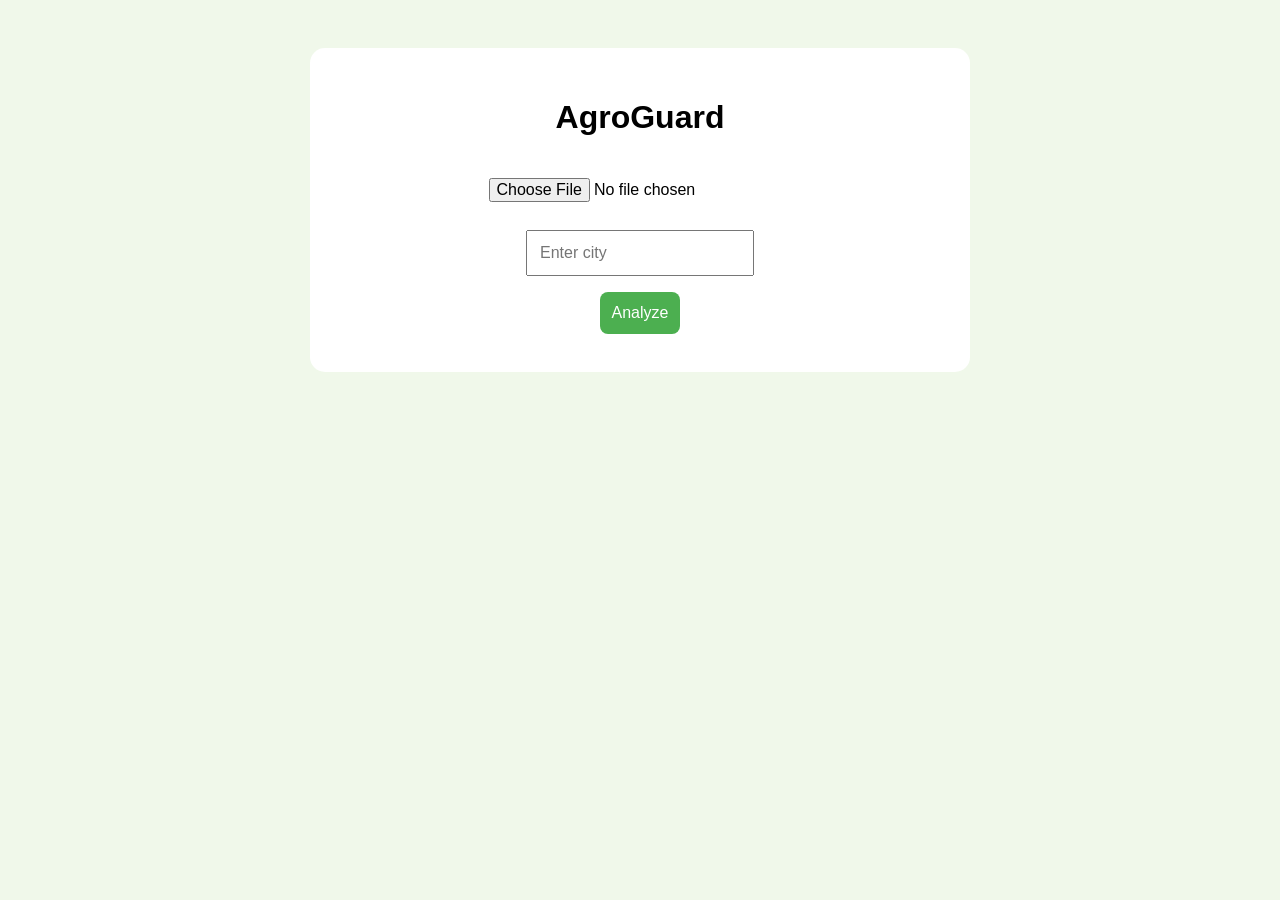
==== templates/index.html @ a2b92e42 "Add files via upload" ====
<!DOCTYPE html>
<html>
<head>
  <title>AgroGuard - Pest Detector</title>
  <style>
    body {font-family:Arial; text-align:center; background:#f0f8ea; padding:40px}
    .box {max-width:600px; margin:auto; background:white; padding:30px; border-radius:15px}
    input, button {padding:12px; margin:8px; font-size:16px}
    button {background:#4CAF50; color:white; border:none; border-radius:8px}
  </style>
</head>
<body>
  <div class="box">
    <h1>AgroGuard</h1>
    <form method="POST" enctype="multipart/form-data">
      <input type="file" name="image" accept="image/*" required><br>
      <input type="text" name="city" placeholder="Enter city" required><br>
      <button>Analyze</button>
    </form>
  </div>
</body>
</html>
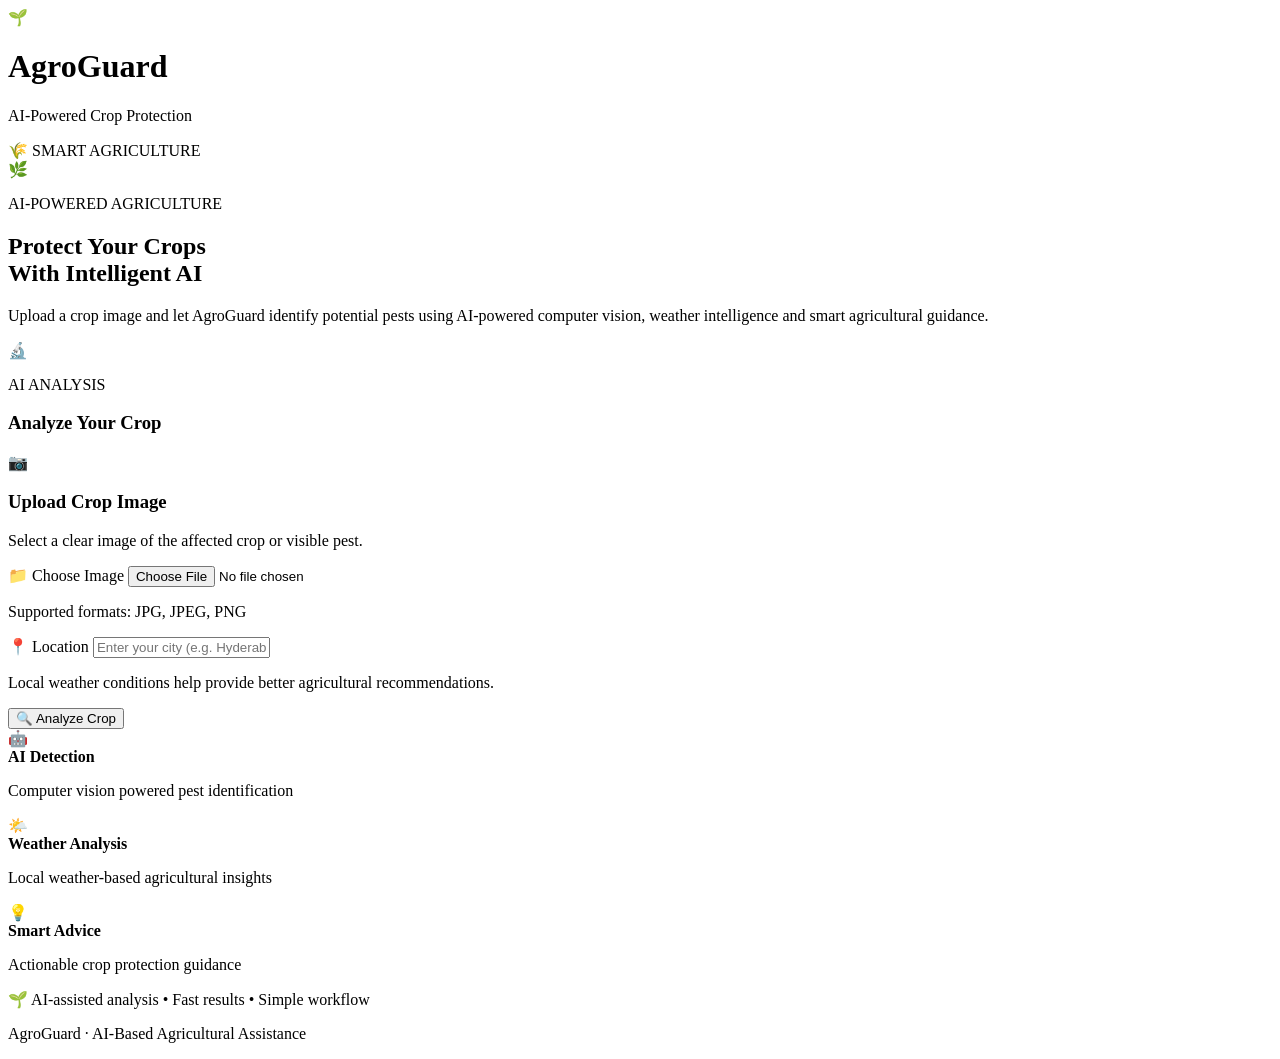
==== commit b165b984: "Upgrade AgroGuard UI and styling" ====
--- a/templates/index.html
+++ b/templates/index.html
@@ -1,22 +1,218 @@
 <!DOCTYPE html>
-<html>
+<html lang="en">
 <head>
-  <title>AgroGuard - Pest Detector</title>
-  <style>
-    body {font-family:Arial; text-align:center; background:#f0f8ea; padding:40px}
-    .box {max-width:600px; margin:auto; background:white; padding:30px; border-radius:15px}
-    input, button {padding:12px; margin:8px; font-size:16px}
-    button {background:#4CAF50; color:white; border:none; border-radius:8px}
-  </style>
+    <meta charset="UTF-8">
+    <meta name="viewport" content="width=device-width, initial-scale=1.0">
+
+    <title>AgroGuard | AI Crop Protection</title>
+
+    <link rel="stylesheet"
+          href="{{ url_for('static', filename='css/style.css') }}">
 </head>
+
 <body>
-  <div class="box">
-    <h1>AgroGuard</h1>
-    <form method="POST" enctype="multipart/form-data">
-      <input type="file" name="image" accept="image/*" required><br>
-      <input type="text" name="city" placeholder="Enter city" required><br>
-      <button>Analyze</button>
-    </form>
-  </div>
+
+<div class="page">
+
+    <!-- NAVBAR -->
+    <header class="header">
+
+        <div class="brand">
+            <span class="brand-icon">🌱</span>
+
+            <div>
+                <h1>AgroGuard</h1>
+                <p>AI-Powered Crop Protection</p>
+            </div>
+        </div>
+
+        <div class="header-badge">
+            🌾 SMART AGRICULTURE
+        </div>
+
+    </header>
+
+
+    <!-- MAIN -->
+    <main class="home-container">
+
+        <!-- HERO -->
+        <section class="hero">
+
+            <div class="hero-icon">
+                🌿
+            </div>
+
+            <p class="small-title">
+                AI-POWERED AGRICULTURE
+            </p>
+
+            <h2>
+                Protect Your Crops<br>
+                With Intelligent AI
+            </h2>
+
+            <p class="hero-text">
+                Upload a crop image and let AgroGuard identify
+                potential pests using AI-powered computer vision,
+                weather intelligence and smart agricultural guidance.
+            </p>
+
+        </section>
+
+
+        <!-- ANALYSIS CARD -->
+        <section class="upload-card">
+
+            <div class="upload-heading">
+                <span>🔬</span>
+
+                <div>
+                    <p class="section-label">AI ANALYSIS</p>
+                    <h3>Analyze Your Crop</h3>
+                </div>
+            </div>
+
+
+            <form method="POST"
+                  enctype="multipart/form-data">
+
+                <!-- IMAGE UPLOAD -->
+                <div class="upload-area">
+
+                    <div class="upload-icon">
+                        📷
+                    </div>
+
+                    <h3>Upload Crop Image</h3>
+
+                    <p>
+                        Select a clear image of the affected
+                        crop or visible pest.
+                    </p>
+
+                    <label class="file-button">
+                        📁 Choose Image
+
+                        <input type="file"
+                               name="image"
+                               accept="image/*"
+                               required>
+                    </label>
+
+                    <p class="file-hint">
+                        Supported formats: JPG, JPEG, PNG
+                    </p>
+
+                </div>
+
+
+                <!-- LOCATION -->
+                <div class="city-section">
+
+                    <label for="city">
+                        📍 Location
+                    </label>
+
+                    <input
+                        type="text"
+                        id="city"
+                        name="city"
+                        placeholder="Enter your city (e.g. Hyderabad)"
+                        required
+                    >
+
+                    <p class="input-hint">
+                        Local weather conditions help provide
+                        better agricultural recommendations.
+                    </p>
+
+                </div>
+
+
+                <!-- ANALYZE -->
+                <button type="submit"
+                        class="analyze-btn">
+
+                    🔍
+                    <span>Analyze Crop</span>
+
+                </button>
+
+            </form>
+
+        </section>
+
+
+        <!-- FEATURES -->
+        <section class="features">
+
+            <div class="feature">
+
+                <div class="feature-icon">
+                    🤖
+                </div>
+
+                <div>
+                    <strong>AI Detection</strong>
+                    <p>
+                        Computer vision powered pest identification
+                    </p>
+                </div>
+
+            </div>
+
+
+            <div class="feature">
+
+                <div class="feature-icon">
+                    🌤️
+                </div>
+
+                <div>
+                    <strong>Weather Analysis</strong>
+                    <p>
+                        Local weather-based agricultural insights
+                    </p>
+                </div>
+
+            </div>
+
+
+            <div class="feature">
+
+                <div class="feature-icon">
+                    💡
+                </div>
+
+                <div>
+                    <strong>Smart Advice</strong>
+                    <p>
+                        Actionable crop protection guidance
+                    </p>
+                </div>
+
+            </div>
+
+        </section>
+
+
+        <!-- TRUST MESSAGE -->
+        <div class="trust-message">
+            🌱 AI-assisted analysis • Fast results • Simple workflow
+        </div>
+
+    </main>
+
+
+    <!-- FOOTER -->
+    <footer>
+        <p>
+            AgroGuard · AI-Based Agricultural Assistance
+        </p>
+    </footer>
+
+</div>
+
 </body>
 </html>
